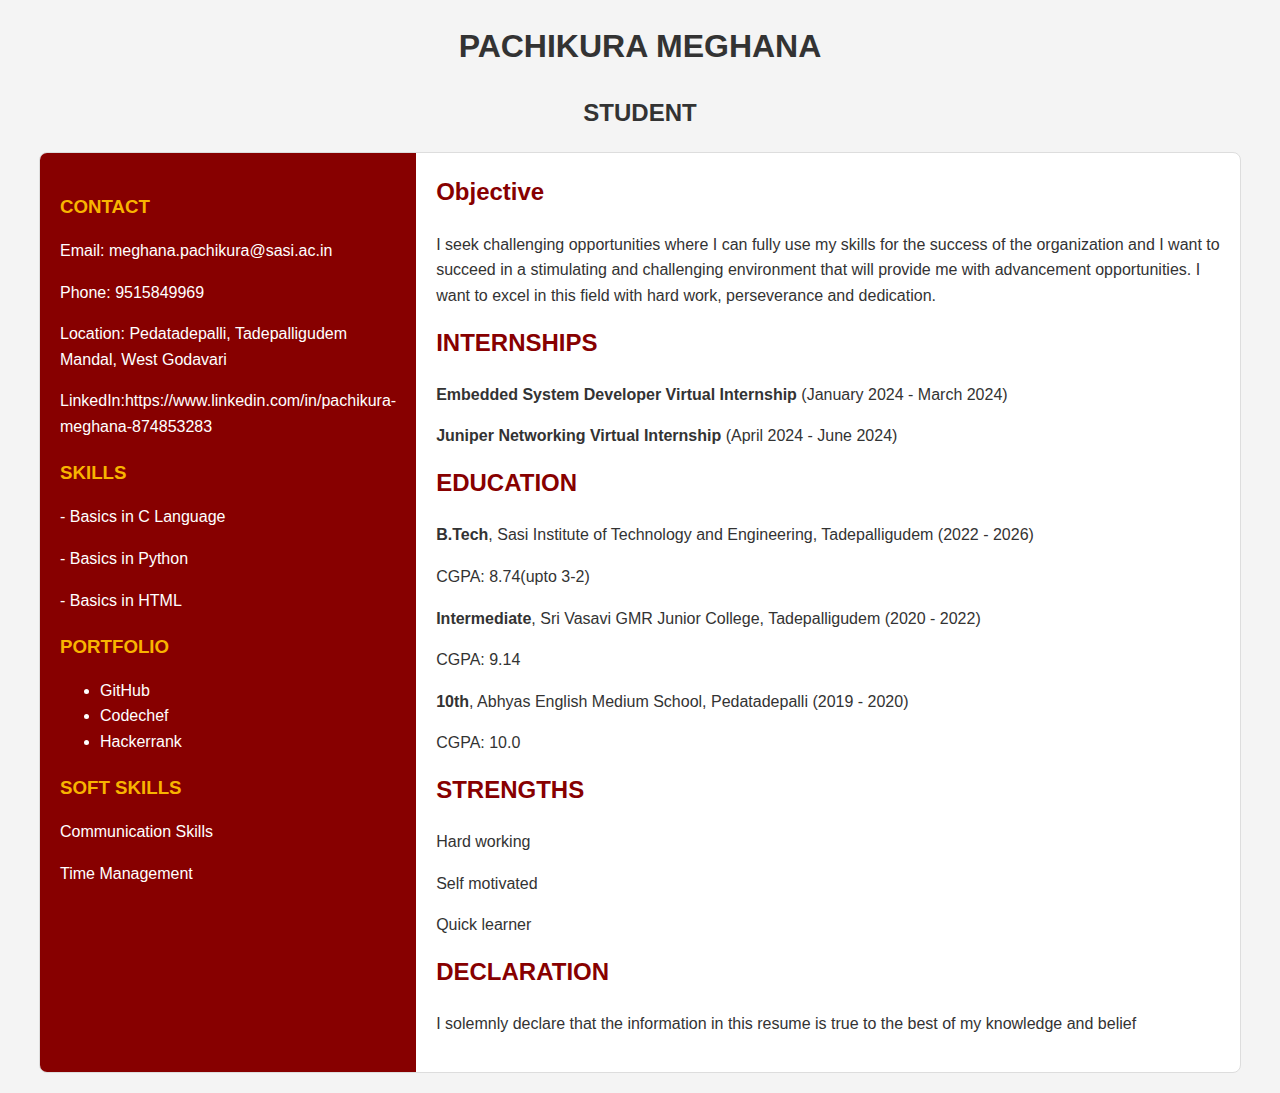
==== index.html @ a2481a0c "Update index.html" ====
<!DOCTYPE html>
<html lang="en">
<head>
<meta charset="UTF-8">
<meta name="viewport" content="width=device-width, initial-scale=1.0">
<title>Resume</title>
<link rel="stylesheet" href="styles.css">
</head>
<body>
<h1 align="center">PACHIKURA MEGHANA</h1>
<h2 align="center">STUDENT</h2>
<div class="resume-container">
<div class="sidebar">
<div class="contact">
<h3>CONTACT</h3>
<p>Email: meghana.pachikura@sasi.ac.in</p>
<p>Phone: 9515849969</p>
<p>Location: Pedatadepalli, Tadepalligudem Mandal, West Godavari</p>
<p>LinkedIn:<a href="#">https://www.linkedin.com/in/pachikura-meghana-874853283</a></p>
</div>
<div class="skills">
<h3>SKILLS</h3>
<p>- Basics in C Language</p>
<p>- Basics in Python</p>
<p>- Basics in HTML</p>
</div>
<div class="portfolio">
<h3>PORTFOLIO</h3>
<ul>
<li><a href="#">GitHub</a></li>
<li><a href="#">Codechef</a></li>
<li><a href="#">Hackerrank</a></li>
</ul>
</div>
<div class="Soft Skills">
<h3> SOFT SKILLS</h3>
<p>Communication Skills</p>
<p>Time Management</p>
</div>
</div>
<div class="main-content">
<div class="objective">
<h2>Objective</h2>
<p>
  I seek challenging opportunities where I can fully use my skills for the success of the organization and 
  I want to succeed in a stimulating and challenging environment that will provide me with advancement opportunities. 
  I want to excel in this field with hard work, perseverance and dedication.
</p>
</div>
<div class="internships">
<h2>INTERNSHIPS</h2>
<p><strong>Embedded System Developer Virtual Internship </strong> (January 2024 - March 2024)</p>
<p><strong>Juniper Networking Virtual Internship</strong> (April 2024 - June 2024)</p>
</div>
<div class="education">
<h2>EDUCATION</h2>
<p><strong>B.Tech</strong>, Sasi Institute of Technology and Engineering, Tadepalligudem (2022 - 2026)</p>
<p>CGPA: 8.74(upto 3-2)</p>
<p><strong>Intermediate</strong>, Sri Vasavi GMR Junior College, Tadepalligudem (2020 - 2022)</p>
<p>CGPA: 9.14</p>
<p><strong>10th</strong>, Abhyas English Medium School, Pedatadepalli (2019 - 2020)</p>
<p>CGPA: 10.0</p>
</div>
  <div class="strengths">
    <h2> STRENGTHS</h2>
    <p> Hard working </p>
    <p> Self motivated </p>
    <p> Quick learner </p>
  </div>
  <div class="declaration">
    <h2> DECLARATION </h2>
    <p>I solemnly declare that the information in this resume is true to the best of my knowledge and belief</p>
  </div>
</div>
</div>
</body>
</html>
---- styles.css ----
body {
    font-family: Arial, sans-serif;
    line-height: 1.6;
    margin: 0;
    padding: 0;
    background-color: #f4f4f4;
    color: #333;
}

.resume-container {
    display: flex;
    max-width: 1200px;
    margin: 20px auto;
    background: #fff;
    border: 1px solid #ddd;
    border-radius: 8px;
    overflow: hidden;
}

.sidebar {
    flex: 1;
    background: #870000;
    color: #fff;
    padding: 20px;
}

.sidebar h3 {
    margin-bottom: 15px;
    color: #f8b400;
}

.sidebar p, .sidebar a {
    margin-bottom: 10px;
    color: #fff;
    text-decoration: none;
}

.sidebar a:hover {
    text-decoration: underline;
}

.main-content {
    flex: 3;
    padding: 20px;
}

.main-content h2 {
    margin-top: 0;
    color: #870000;
}

.main-content p {
    margin-bottom: 15px;
}

.main-content strong {
    font-weight: bold;
}
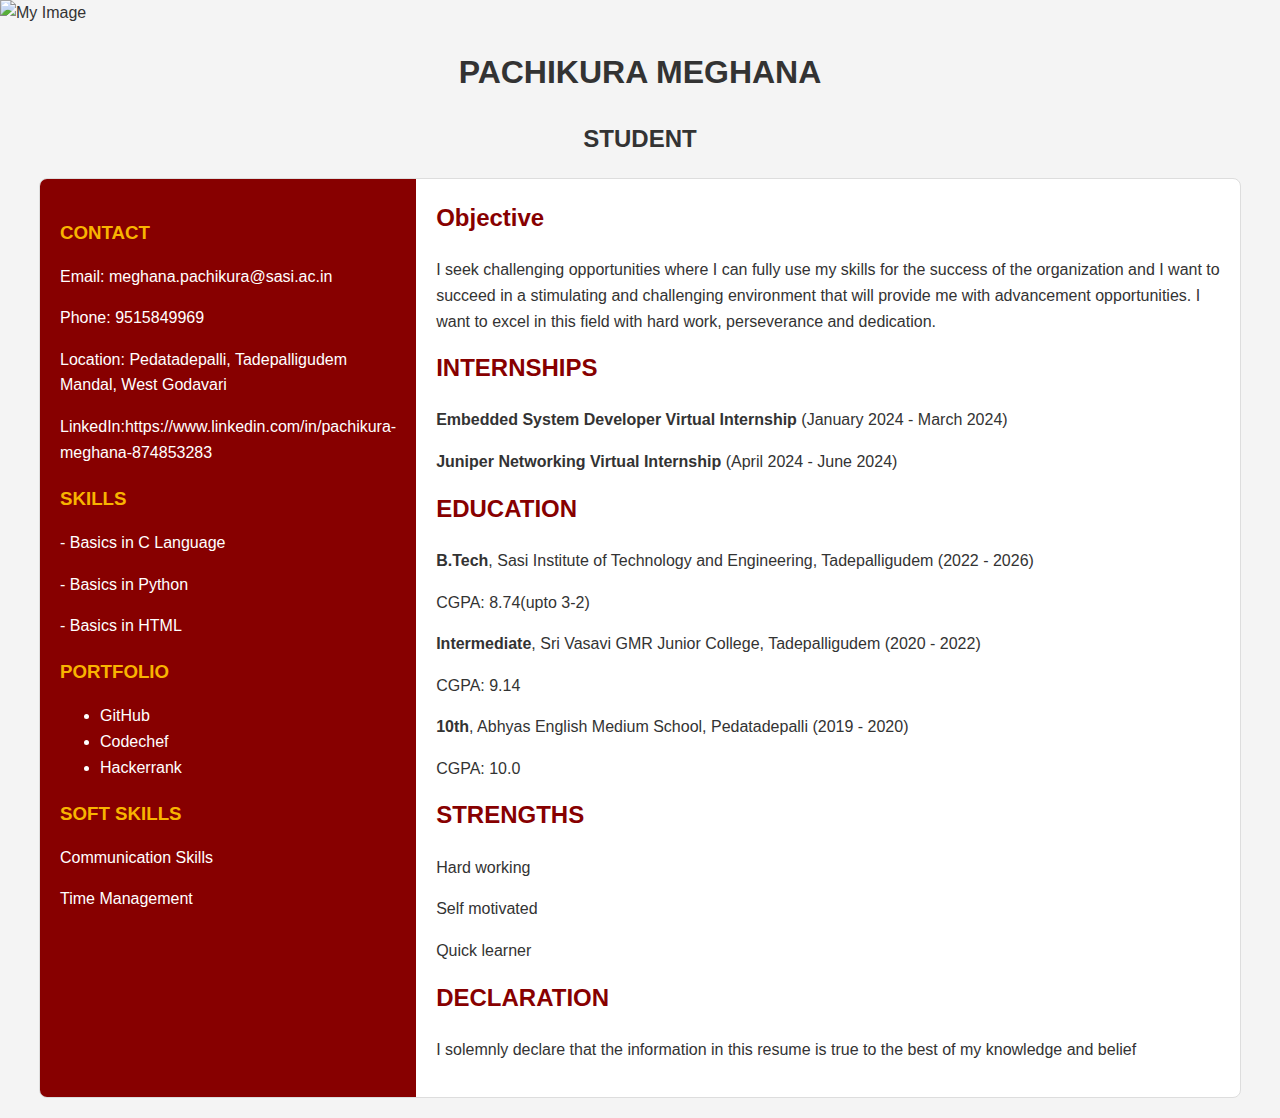
==== commit 5adc7d68: "Update index.html" ====
--- a/index.html
+++ b/index.html
@@ -7,6 +7,7 @@
 <link rel="stylesheet" href="styles.css">
 </head>
 <body>
+  <img src="my-image.jpg" alt="My Image" class="profile-image">
 <h1 align="center">PACHIKURA MEGHANA</h1>
 <h2 align="center">STUDENT</h2>
 <div class="resume-container">
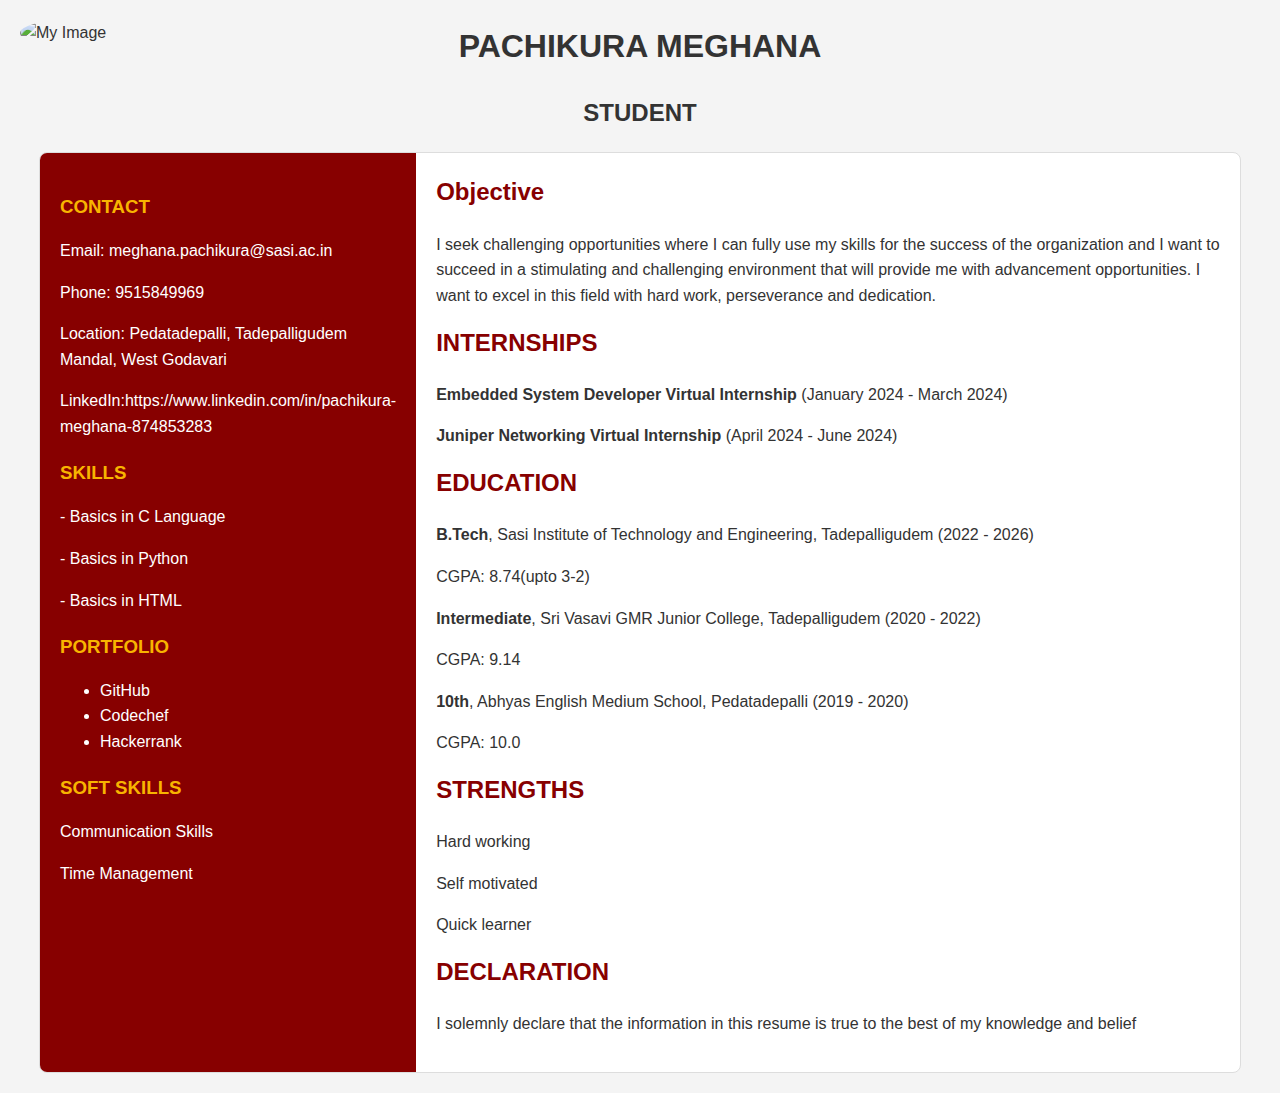
==== commit d55395c8: "Update index.html" ====
--- a/index.html
+++ b/index.html
@@ -7,7 +7,7 @@
 <link rel="stylesheet" href="styles.css">
 </head>
 <body>
-  <img src="my-image.jpg" alt="My Image" class="profile-image">
+  <img src="/storage/emulated/0/Download/meghana.jpg" alt="My Image" class="profile-image">
 <h1 align="center">PACHIKURA MEGHANA</h1>
 <h2 align="center">STUDENT</h2>
 <div class="resume-container">
--- a/styles.css
+++ b/styles.css
@@ -56,3 +56,11 @@
 .main-content strong {
     font-weight: bold;
 }
+.profile-image {
+    position: absolute;
+    top: 20px;
+    left: 20px;
+    width: 100px; /* Adjust the width as needed */
+    height: auto;
+    border-radius: 50%; /* Optional: for a circular image */
+}
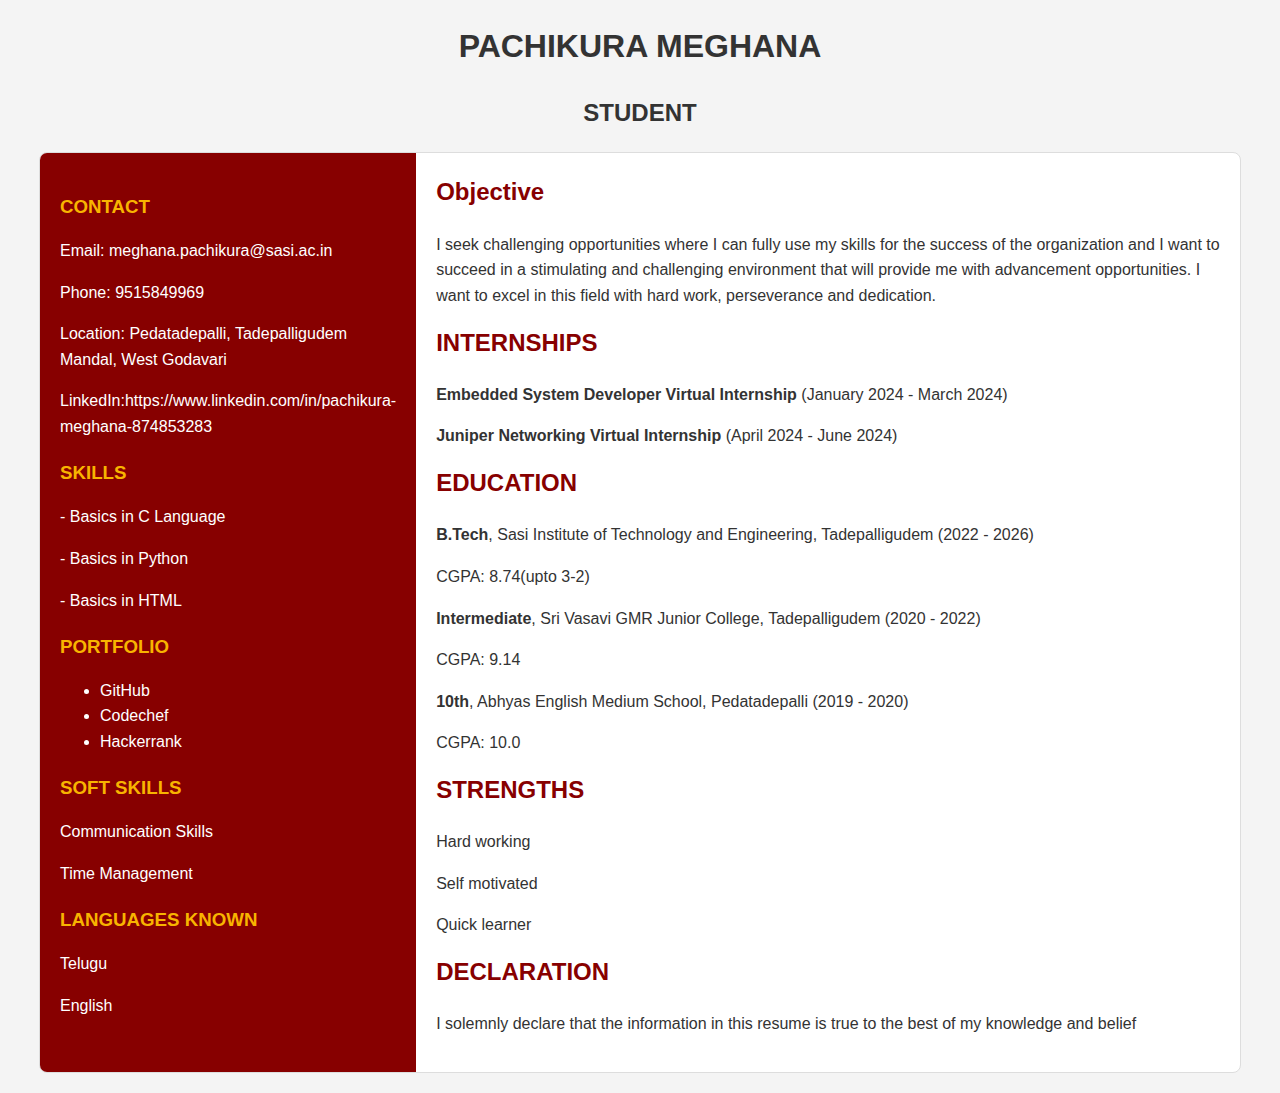
==== commit 640f81b9: "Update index.html" ====
--- a/index.html
+++ b/index.html
@@ -7,7 +7,6 @@
 <link rel="stylesheet" href="styles.css">
 </head>
 <body>
-  <img src="/storage/emulated/0/Download/meghana.jpg" alt="My Image" class="profile-image">
 <h1 align="center">PACHIKURA MEGHANA</h1>
 <h2 align="center">STUDENT</h2>
 <div class="resume-container">
@@ -38,6 +37,11 @@
 <p>Communication Skills</p>
 <p>Time Management</p>
 </div>
+  <div class="languages known">
+    <h3> LANGUAGES KNOWN </h3>
+    <p> Telugu</p>
+    <p> English </p>
+  </div>
 </div>
 <div class="main-content">
 <div class="objective">
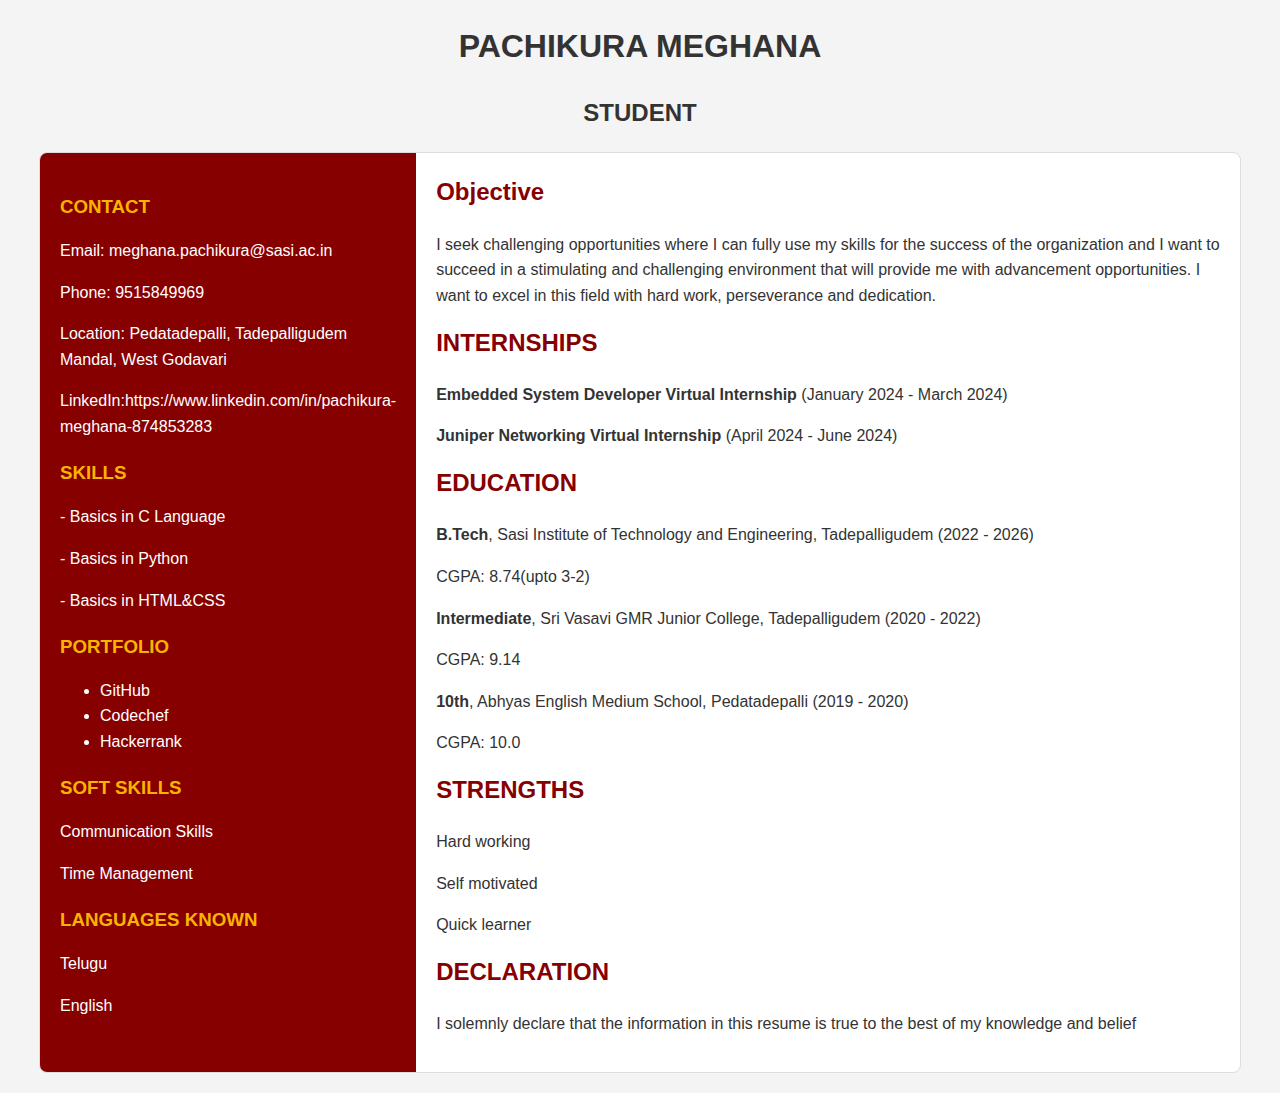
==== commit 9bc0ff6b: "Update index.html" ====
--- a/index.html
+++ b/index.html
@@ -22,7 +22,7 @@
 <h3>SKILLS</h3>
 <p>- Basics in C Language</p>
 <p>- Basics in Python</p>
-<p>- Basics in HTML</p>
+<p>- Basics in HTML&CSS</p>
 </div>
 <div class="portfolio">
 <h3>PORTFOLIO</h3>
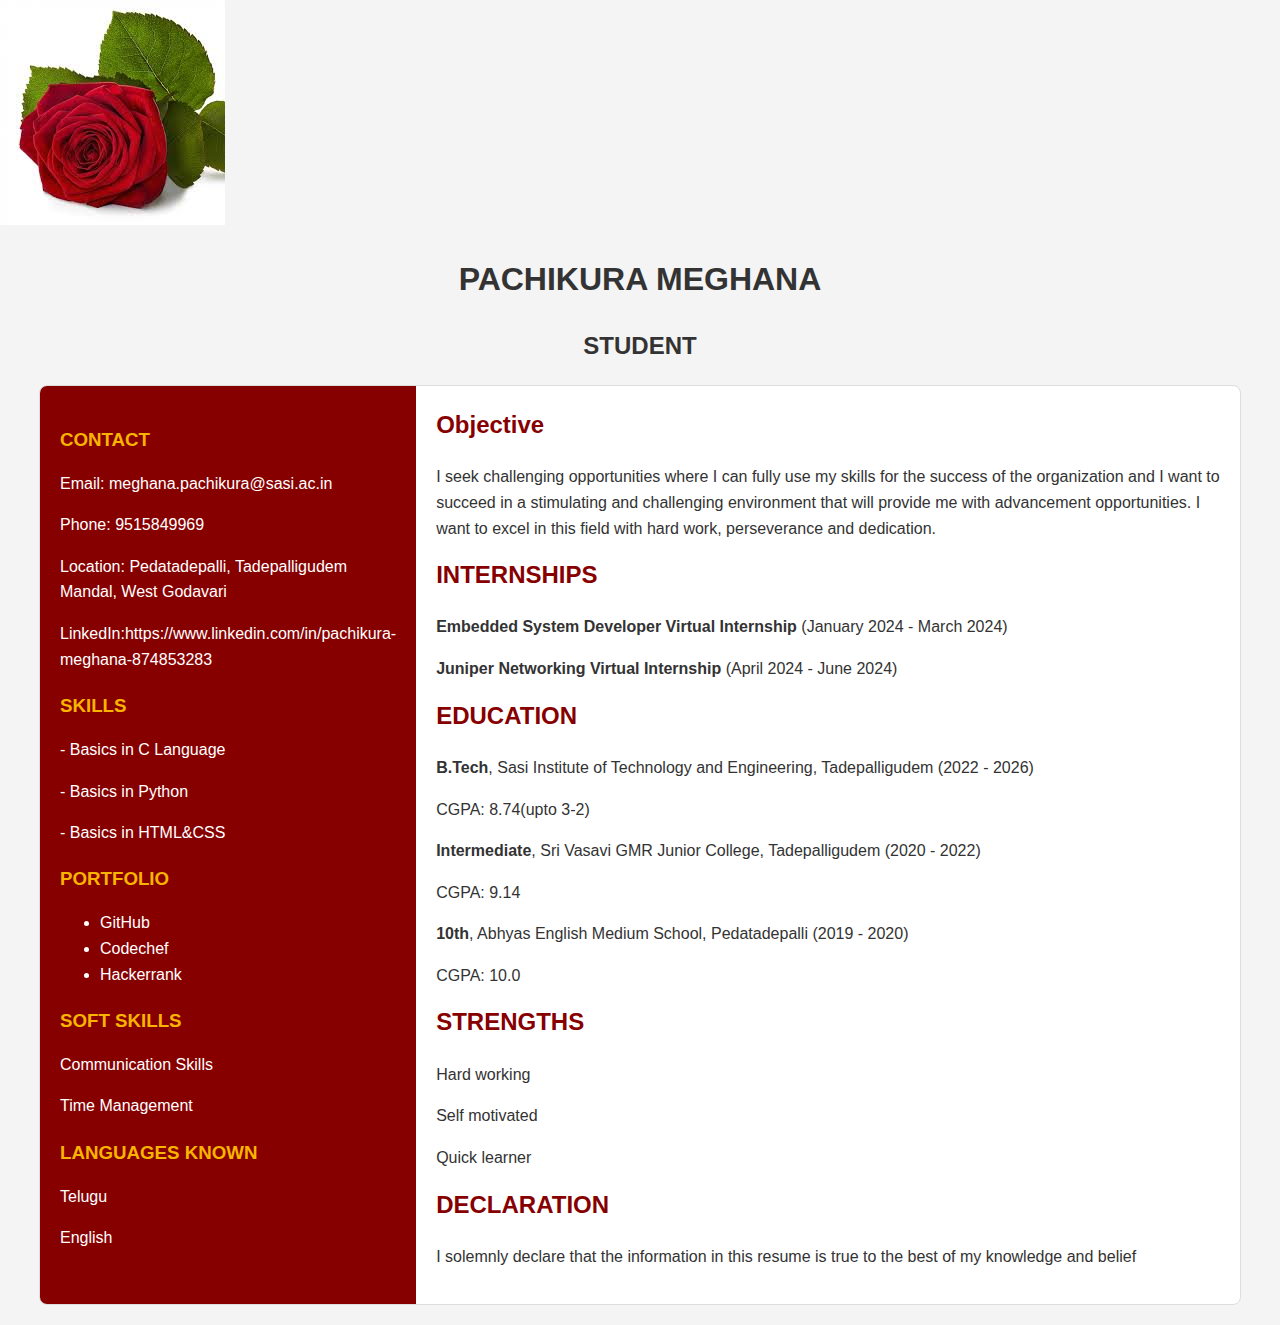
==== commit 5d5ee837: "Update index.html" ====
--- a/index.html
+++ b/index.html
@@ -7,6 +7,7 @@
 <link rel="stylesheet" href="styles.css">
 </head>
 <body>
+  <img src="rose.jpg",height="150",width="100">
 <h1 align="center">PACHIKURA MEGHANA</h1>
 <h2 align="center">STUDENT</h2>
 <div class="resume-container">
--- a/styles.css
+++ b/styles.css
@@ -56,11 +56,4 @@
 .main-content strong {
     font-weight: bold;
 }
-.profile-image {
-    position: absolute;
-    top: 20px;
-    left: 20px;
-    width: 100px; /* Adjust the width as needed */
-    height: auto;
-    border-radius: 50%; /* Optional: for a circular image */
-}
+
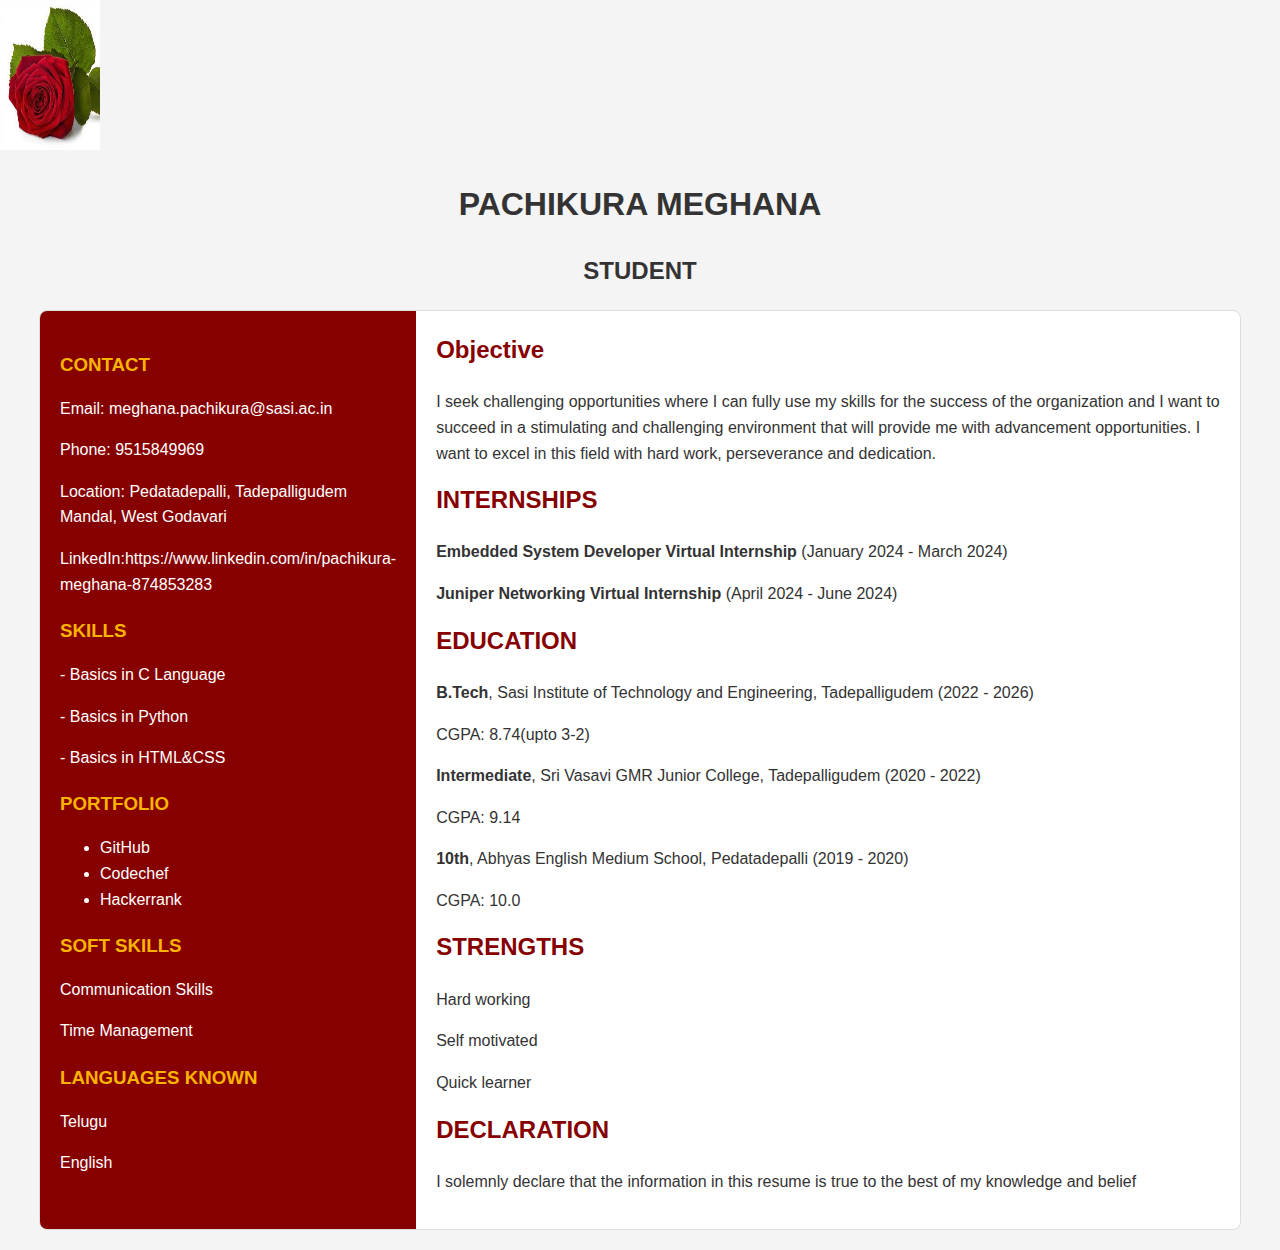
==== commit 67732667: "Update index.html" ====
--- a/index.html
+++ b/index.html
@@ -7,7 +7,7 @@
 <link rel="stylesheet" href="styles.css">
 </head>
 <body>
-  <img src="rose.jpg",height="150",width="100">
+<img src="rose.jpg" alt="rose" height="150" width="100">
 <h1 align="center">PACHIKURA MEGHANA</h1>
 <h2 align="center">STUDENT</h2>
 <div class="resume-container">
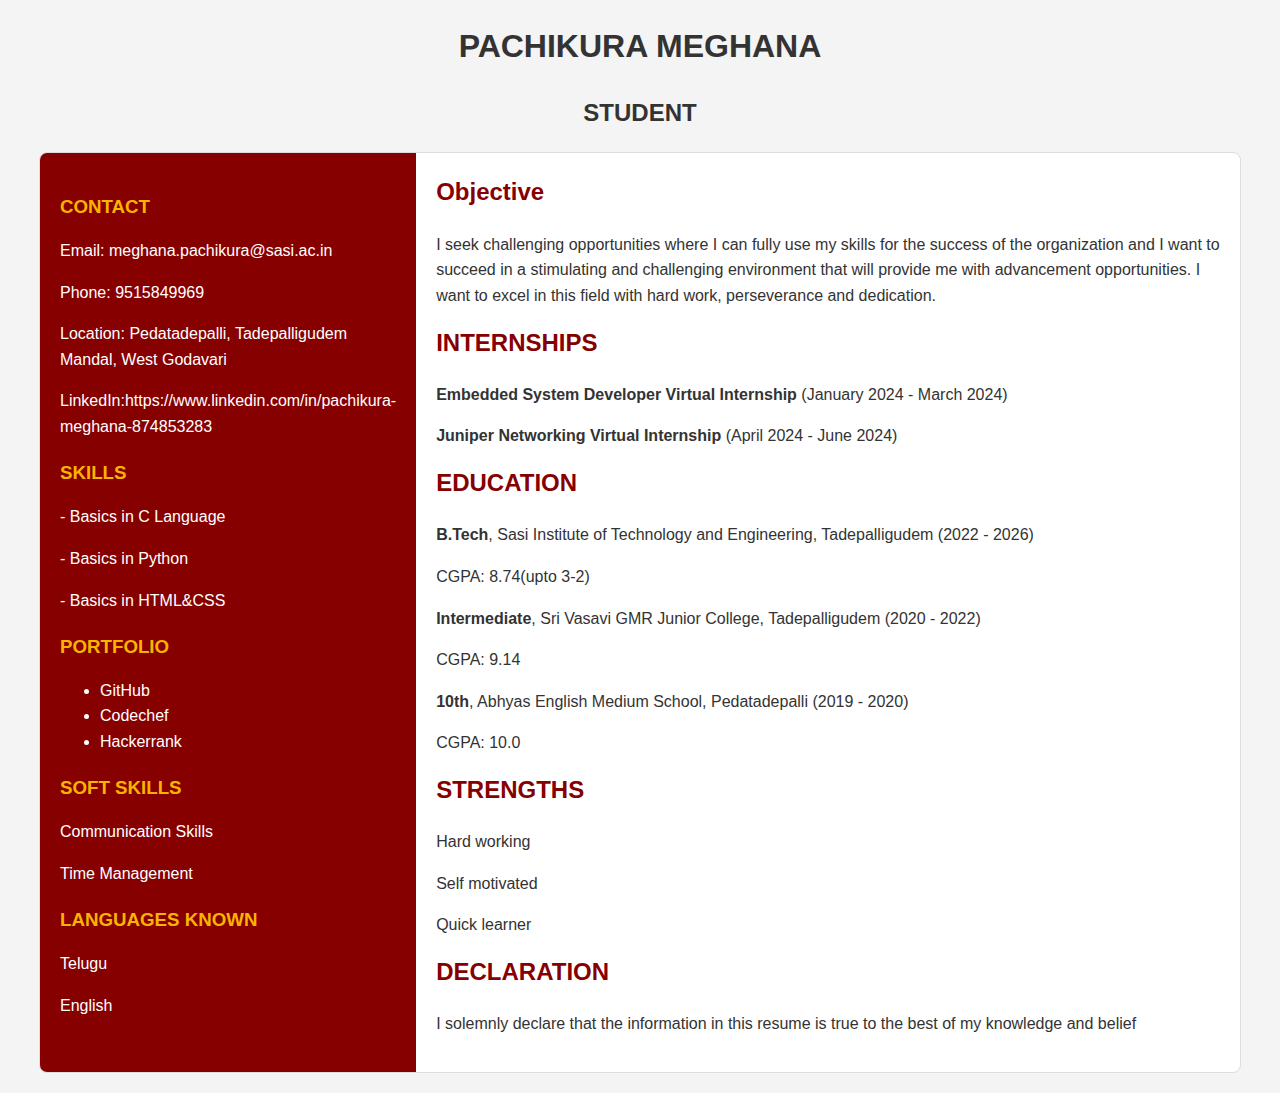
==== commit 612ed844: "Update index.html" ====
--- a/index.html
+++ b/index.html
@@ -7,7 +7,6 @@
 <link rel="stylesheet" href="styles.css">
 </head>
 <body>
-<img src="rose.jpg" alt="rose" height="150" width="100">
 <h1 align="center">PACHIKURA MEGHANA</h1>
 <h2 align="center">STUDENT</h2>
 <div class="resume-container">
